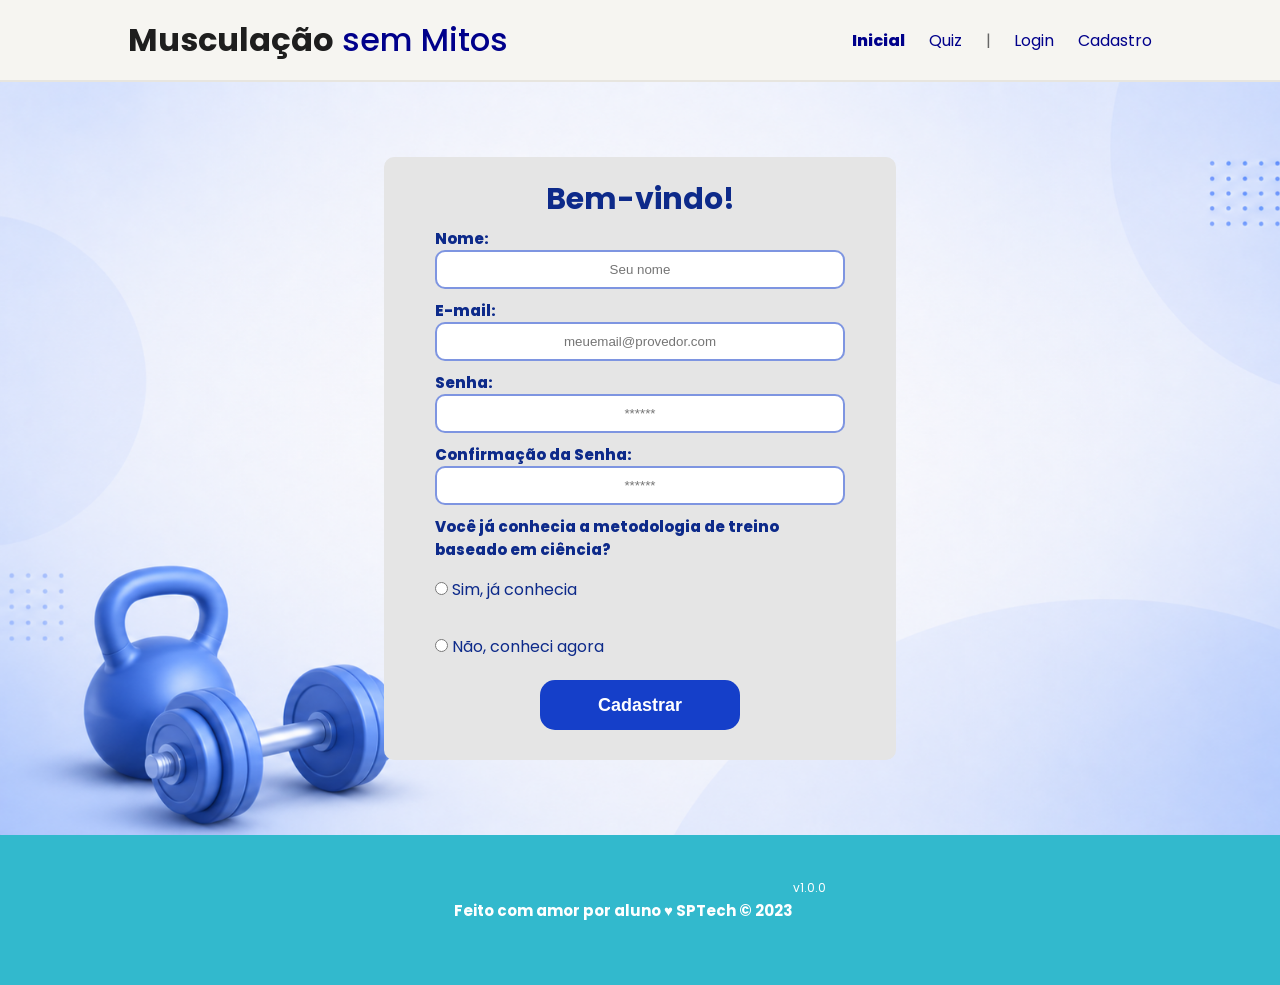
==== public/cadastro.html @ 65a860c5 "Login e Cadastro funcionando com banco de dados local" ====
<!DOCTYPE html>
<html lang="pt-br">

<head>
  <meta charset="UTF-8" />
  <meta http-equiv="X-UA-Compatible" content="IE=edge" />
  <meta name="viewport" content="width=device-width, initial-scale=1.0" />

  <title>AquaTech | Cadastro</title>

  <script src="./js/sessao.js"></script>

  <link rel="stylesheet" href="./css/estilo.css" />
  <link rel="icon" href="./assets/icon/favicon2.ico" />
  <link rel="preconnect" href="https://fonts.gstatic.com" />
</head>

<body onload="listar()">
  <!--header inicio-->
  <div class="header">
    <div class="container">
      <h1 class="titulo"><b>Musculação</b> <span>sem Mitos</span></h1>
      <ul class="navbar">
        <li class="agora">
          <a href="#">Inicial</a>
        </li>
        <li>
          <a href="simulador.html">Quiz</a>
        </li>
        <li>|</li>
        <li>
          <a href="login.html">Login</a>
        </li>
        <li>
          <a href="cadastro.html">Cadastro</a>
        </li>
      </ul>
    </div>
  </div>
  <!--header fim-->

  <div class="login">
    <div class="alerta_erro">
      <div class="card_erro" id="cardErro">
        <span id="mensagem_erro"></span>
      </div>
    </div>
    <div class="container">
      <div class="card card-cadastro">
        <h2>Bem-vindo!</h2>
        <div class="formulario">
          <!--
                         Para inserir mais um campo, copie uma das inputs abaixo.
                         Assim que inserir vá para o script abaixo.
                     -->
          <div class="campo">
            <span>Nome:</span>
            <input id="nome_input" type="text" placeholder="Seu nome" />
          </div>
          <div class="campo">
            <span>E-mail:</span>
            <input id="email_input" type="text" placeholder="meuemail@provedor.com" />
          </div>
          <div class="campo">
            <span>Senha:</span>
            <input id="senha_input" type="password" placeholder="******" />
          </div>
          <div class="campo">
            <span>Confirmação da Senha:</span>
            <input id="confirmacao_senha_input" type="password" placeholder="******" />
          </div>
          <div class="campo">
            <span>Você já conhecia a metodologia de treino baseado em ciência?</span>
            <p><input type="radio" name="conheceMetodologia" id="conheceMetodologia_sim" value="sim"> Sim, já conhecia
            </p>
            <p><input type="radio" name="conheceMetodologia" id="conheceMetodologia_nao" value="nao"> Não, conheci agora
            </p>
          </div>
          <button class="botao" onclick="cadastrar()">Cadastrar</button>
        </div>
        <div id="div_aguardar" class="loading-div">
          <img src="./assets/circle-loading.gif" id="loading-gif" />
        </div>

        <div id="div_erros_login"></div>
      </div>
    </div>
  </div>

  <!--footer inicio-->
  <div class="footer">
    <div class="container">
      <h4>Feito com amor por aluno &hearts; SPTech &copy; 2023</h4>
      <span class="version">v1.0.0</span>
    </div>
  </div>
  <!--footer fim-->
</body>

</html>

<script>


  function cadastrar() {
    // aguardar();

    //Recupere o valor da nova input pelo nome do id
    // Agora vá para o método fetch logo abaixo
    var nomeVar = nome_input.value;
    var emailVar = email_input.value;
    var senhaVar = senha_input.value;
    var confirmacaoSenhaVar = confirmacao_senha_input.value;
    var conheceMetodologiaVar = '';

    // verificar se o checked esta em sim ou nao
    if (conheceMetodologia_sim.checked) {
      conheceMetodologiaVar = 'sim'
    } else if (conheceMetodologia_nao.checked) {
      conheceMetodologiaVar = 'nao'
    }

    // Verificando se há algum campo em branco
    if (
      nomeVar == "" ||
      emailVar == "" ||
      senhaVar == "" ||
      confirmacaoSenhaVar == ""
    ) {
      cardErro.style.display = "block";
      mensagem_erro.innerHTML =
        "(Mensagem de erro para todos os campos em branco)";

      finalizarAguardar();
      return false;
    } else if (nomeVar.length > 50) {
      cardErro.style.display = "block";
      mensagem_erro.innerHTML =
        "O nome não pode passar de 50 caracteres.";

      finalizarAguardar();
      return false;
    } else if (emailVar.length > 50) {
      cardErro.style.display = "block";
      mensagem_erro.innerHTML =
        "Email nao pode passar de 50 caracteres";

      finalizarAguardar();
      return false;
    } else if (confirmacaoSenhaVar != senhaVar) {
      cardErro.style.display = "block";
      mensagem_erro.innerHTML =
        "As senhas estão diferentes, confira se preencheu certo.";

      finalizarAguardar();
      return false;
    } else if (conheceMetodologiaVar == '') {
      cardErro.style.display = "block";
      mensagem_erro.innerHTML =
        "Marque uma opção para conhece ou não conhece.";

      finalizarAguardar();
      return false;
    } else {
      setInterval(sumirMensagem, 5000);
    }


    // Enviando o valor da nova input
    fetch("/usuarios/cadastrar", {
      method: "POST",
      headers: {
        "Content-Type": "application/json",
      },
      body: JSON.stringify({
        // crie um atributo que recebe o valor recuperado aqui
        // Agora vá para o arquivo routes/usuario.js
        nomeServer: nomeVar,
        emailServer: emailVar,
        senhaServer: senhaVar,
        conheceMetodologiaServer: conheceMetodologiaVar
      }),
    })
      .then(function (resposta) {
        console.log("resposta: ", resposta);

        if (resposta.ok) {
          cardErro.style.display = "block";

          mensagem_erro.innerHTML =
            "Cadastro realizado com sucesso! Redirecionando para tela de Login...";

          setTimeout(() => {
            window.location = "login.html";
          }, "2000");

          limparFormulario();
          finalizarAguardar();
        } else {
          throw "Houve um erro ao tentar realizar o cadastro!";
        }
      })
      .catch(function (resposta) {
        console.log(`#ERRO: ${resposta}`);
        finalizarAguardar();
      });

    return false;
  }

  function sumirMensagem() {
    cardErro.style.display = "none";
  }
</script>
---- public/css/estilo.css ----
@import url('https://fonts.googleapis.com/css2?family=Poppins:wght@400;600;700&display=swap');

body {
  margin: 0;
  padding: 0;
  font-family: 'Poppins', sans-serif;
  /*background-color: #F6F5F1;*/
}

:root {
  --tamanho-header: 80px;
  --tamanho-banner: calc(100vh - var(--tamanho-header) - var(--tamanho-footer) - 2px);
  --tamanho-simulador: calc(100vh - var(--tamanho-header) - var(--tamanho-footer) - 2px);
  --tamanho-login: calc(100vh - var(--tamanho-header) - var(--tamanho-footer) - 2px);
  --tamanho-footer: 65px;
}

.container {
  display: flex;
  width: 80%;
  margin: auto;
}

.header {
  height: var(--tamanho-header);
  border-bottom: 2px solid #E7E5DF;
  background-color: #f6f5f1;
}

.header .container {
  justify-content: space-between;
  align-items: center;
  height: 100%;
}

.header a {
  text-decoration: none;
  color: darkblue;
}

.header span {
  color: darkblue;
}

.agora {
  font-weight: 800;
}

.navbar {
  width: 300px;
  display: flex;
  align-items: center;
  justify-content: space-between;
  list-style: none;
  color: #666666;
}

.titulo {
  color: #1e1e1e;
  width: fit-content;
  font-weight: 500;
}

.header h1 {
  margin: 0;
}

/* PRIMEIRA SECAO */
.primeira-secao {
  display: flex;
  flex-direction: row;
  justify-content: space-around;
  /* width: 100%; */
  align-items: center;
  border-bottom: 2px solid #E7E5DF;
  background-color: #DCE8E1;
}

.primeira-secao-conteudo {
  margin-top: 200px;
  display: flex;
  flex-direction: column;
  width: 600px;
  /*margin-right: 200px;*/
  margin-left: 50px;
  margin-bottom: 200px;
}

.primeira-secao-balao {
  border-radius: 25px;
  background-color: rgba(21, 63, 201, 0.548);
  width: 300px;
  margin-bottom: -30px;
  color: white;
  font-size: 18px;
  display: flex;
  flex-direction: column;
  align-items: center;
  padding: 10px;
}

.primeira-secao-conteudo h1 {
  font-size: 62px;
}

#span-logica {
  color: rgb(21, 63, 201);
}

.primeira-secao-conteudo p {
  font-size: 22px;
  color: #666666;
  margin-top: -20px;
}

.primeira-secao-botoes {
  flex-direction: row;
  justify-content: space-between;
}

.primeira-secao-botoes button {
  width: 250px;
  height: 75px;
  margin-right: 20px;
  margin-top: 20px;
  border-radius: 20px;
}

#botao1 {
  background-color: rgb(21, 63, 201);
  color: white;
  font-size: 20px;
  font-weight: bold;
}

#botao2 {
  font-size: 20px;
  font-weight: bold;
  color: rgb(21, 63, 201);
  border-color: #6666661e;
}

.primeira-secao {
  height: 100vh;
  background-image: url('../assets/imgs/background-hero-section.png');
  /* sua imagem */
  background-size: cover;
  background-position: center;
  background-repeat: no-repeat;
}


.primeira-secao-imagem img {
  margin-top: 100px;
  width: 900px;
  height: 900px;
  margin-right: -100px;
}

.primeira-secao::after {
  border-bottom: 2px solid #E7E5DF;
}

/* SEÇÃO PROBLEMAS */

.secao-problema {
  display: flex;
  flex-direction: column;
  justify-content: center;
  align-items: center;
  background-color: #F6F5F1;
  margin-top: 100px;
  margin-bottom: 100px;
}

.secao-problema h1 {
  margin-top: 60px;
  font-size: 48px;
}

.secao-problema p {
  font-size: 22px;
  color: #666666;
  margin-top: -20px;
  text-align: center;
  width: 900px;
}

.container-problema-cards {
  display: flex;
  flex-direction: row;
  width: 85%;
  justify-content: space-evenly;
  margin-top: 60px;
}

.problema-card h1 {
  font-size: 28px;
}

.problema-card p {
  width: 300px;
  font-size: 22px;
  text-align: left;
}

.problema-card {
  background-color: #ffffff;
  border: #6666661e solid 2px;
  border-radius: 15px;
  width: 300px;
  padding: 25px;
  padding-left: 60px;
  text-align: left;
  transition: all 0.5s;
}

.problema-card:hover {
  transform: translateY(-4px);
  box-shadow: 0 4px 20px #6666668a;
  border-color: rgba(21, 63, 201, 0.548);
}

.card-problema-icon {
  width: 80px;
  height: 80px;
  background-color: #d8d7e7bb;
  border-radius: 15px;
  border: rgba(21, 63, 201, 0.548) 2px solid;
  margin-bottom: -30px;
  margin-top: 15px;
}

.card-problema-icon img {
  width: 80px;
  height: 80px;
}

/* SEÇÃO DE MITOS CLÁSSICOS */
.secao-mitos {
  display: flex;
  flex-direction: column;
  align-items: center;
  margin-bottom: 50px;
}

.secao-mitos h1 {
  margin-top: 50px;
  font-size: 48px;
}

.secao-mitos p {
  margin-top: -20px;
  color: #666666;
  margin-bottom: 70px;
}

.grid-mitos-card {
  display: grid;
  grid-template-columns: repeat(2, 1fr);
  gap: 20px;
}

.mitos-card {
  background-color: #E7E5DF;
  padding: 20px;
  border-radius: 25px;
  border-left: 6px solid transparent;
  transition: all 0.4s;
}

.mitos-card:hover {
  transform: translateY(-3px);
  border-left: 6px  solid rgb(21, 63, 201);
}

.mitos-card p {
  margin-top: 5px;
}

.mitos-balao {
  border-radius: 25px;
  background-color: rgba(21, 63, 201, 0.548);
  width: 70px;
  color: white;
  font-size: 16px;
  font-weight: 700;
  display: flex;
  flex-direction: column;
  align-items: center;
  padding: 10px;
}

/* SEÇãO DE FUNDAMENTOS */

.secao-fundamentos {
  background-color: rgba(21, 63, 201, 0.548);
}

.fundamentos {
  display: flex;
  flex-direction: column;
  align-items: center;
  padding-top: 50px;
  padding-bottom: 70px;
}

.fundamentos h1 {
  margin-top: 50px;
  font-size: 48px;
}

.fundamentos p {
  margin-top: -20px;
  margin-bottom: 50px;
}

.row-cards-fundamentos {
  display: flex;
  flex-direction: row;
  justify-content: space-around;
  width: 100%;
}

.cards-fundamentos {
  background-color: #e5e5e559;
  border-radius: 25px;
  height: 300px;
  width: 250px;
  padding: 30px;
  border: 1px solid #e5e5e5;
  text-align: center;
  align-items: center;
  display: flex;
  flex-direction: column;
  transition: all 0.3s;
}

.cards-fundamentos:hover {
  background-color: #6666665e;
  transform: translateY(-2px);
}

.icon-fundamentos {
  width: 75px;
  height: 75px;
  text-align: center;
  display: flex;
  align-items: center;
  justify-content: center ;
  background-color: rgba(21, 63, 201, 0.548);
  border-radius: 100%;
}

.icon-fundamentos img {
  width: 50px;
  height: 50px;
}

/* SEÇAO DE HISTORIA */

.secao-historia {
  display: flex;
  flex-direction: column;
}

.secao-historia-full {
  height: 100%;
  background-image: url('../assets/imgs/background-historia-section.png');
  background-size: cover;
  background-position: center;
  background-repeat: no-repeat;
}

.secao-historia-h1 {
  font-size: 48px;
  margin-top: 100px;
  text-align: center;
}

.secao-historia-p {
  text-align: center;
  margin-top: -20px;
  margin-bottom: 100px;
  font-size: 20px;
}

.historia-div {
  display: flex;
  flex-direction: row;
}

.historia-conteudo {
  display: flex;
  flex-direction: row;
  width: 1000px;
}

.historia-texto p {
  font-size: 20px;
}

.historia-texto h2 {
  font-size: 30px;
}

.historia-resultado {
  background-color: #E7E5DF;
  padding: 30px;
  padding-left: 30px;
  border-radius: 25px;
  border: solid 2px #6666665e;
}

.historia-timeline {
  position: relative;
  padding-left: 40px;
  display: flex;
  flex-direction: column;
}

.historia-timeline::before {
  content: "";
  position: absolute;
  left: 20px;
  top: 0;
  width: 2px;
  height: 100%;
  background-color: rgb(21, 63, 201);
}

.timeline-card {
  width: 750px;
  background-color: #e5e5e5;
  border-radius: 25px;
  position: relative;
  margin-bottom: 40px;
  padding: 30px;
}

.dot {
  position: absolute;
  left: -25px;
  top: 20px;
  width: 12px;
  height: 12px;
  border-radius: 50%;
  background: rgb(21, 63, 201);
}


/* FOOTER */

.footer {
  background-color: #32b9cd;
  height: 150px;
  color: #fff;
  display: flex;
  font-size: 15px;
}

.footer .container {
  justify-content: center;
  text-align: center;
}

.footer .container .version {
  font-size: 12px;
}

/* LOGIN */

.login {
  height: var(--tamanho-login);
  background-image: url('../assets/imgs/background-login.png');
  background-size: cover;
}

.login .container {
  justify-content: center;
  align-items: center;
  height: 100%;
}

.card {
  width: 50%;
  background-color: #e5e5e5;
  border-radius: 10px;
  display: flex;
  align-items: center;
  justify-content: space-evenly;
  color: rgb(13, 42, 138);
  flex-direction: column;
  height: fit-content;
  padding: 20px 0;
}

.card h2 {
  margin: 0;
  font-size: 30px;
}

.formulario {
  display: flex;
  height: 90%;
  width: 80%;
  justify-content: space-around;
  flex-direction: column;
}

.formulario span {
  font-size: 15px;
  font-weight: 800;
}

.formulario input {
  border: 2px solid rgba(21, 63, 201, 0.548);
  text-align: center;
  border-radius: 10px;
  margin: 0;
}

.formulario select {
  border: 2px solid #32b9cd;
  background-color: white;
  color: gray;
  height: 36px;
  text-align: center;
  border-radius: 10px;
  margin: 0;
}

.campo {
  display: flex;
  flex-direction: column;
  justify-content: start;
  padding: 5px 0;
}

.botao {
  cursor: pointer;
  font-family: "Barlow", sans-serif;
  border: 0;
  border-radius: 15px;
  font-weight: 600;
  font-size: 18px;
  color: #fff;
  background-color: rgb(21, 63, 201);
  width: 200px;
  height: 50px;
  align-self: center;
  margin-bottom: 10px;
}

.loading-div {
  width: 50px;
  display: none;
}

.loading-div img {
  height: 50px;
  width: 50px;
}

#div_erros_login {
  display: none
}

/* FORMULARIO */

.alerta_erro {
  display: flex;
  justify-content: flex-end;
}

.card_erro {
  display: none;
  background-color: #fff;
  color: black;
  width: 230px;
  position: fixed;
  border-radius: 4px;
  border: #ED145B 3px solid;
  padding: 10px;
  margin-right: 10%;
}

.card_erro #mensagem_erro {
  font-weight: 500;
  font-size: 20px;
}

.formulario .tipo_campo {
  font-size: 20px;
  font-weight: 600 !important;
}

.formulario {
  display: flex;
  flex-direction: column;
}

input {
  margin-bottom: 10px;
  border: 2px solid #32b9cd;
  padding: 10px;
  text-align: center;
  border-radius: 10px;
}

.btn {
  font-family: "Barlow", sans-serif;
  border: 0;
  border-radius: 5px;
  font-weight: 600;
  font-size: 18px;
  padding: 10px 15px;
  color: white;
  background-color: #ED145B;
  width: 120px;
  align-self: center;
  margin-top: 5px;
}

.loading-div {
  width: 50px;
  margin: auto;
  display: none;
}

.loading-div img {
  height: 50px;
  width: 50px;
}

/* SIMULADOR */

.simulador {
  color: white;
}

.simulador .container {
  flex-direction: column;
  overflow: scroll;
  height: var(--tamanho-simulador);
}

/* ALERTA */

#alerta {
  position: absolute;
  right: 0;
  bottom: 0;
}

.mensagem-alarme {
  background-color: white;
  border-radius: 5px;
  width: 300px;
  height: 80px;
  margin: 10px;
  padding: 10px 0;
  display: flex;
  justify-content: space-evenly;
  align-items: center;
}

.mensagem-alarme h3 {
  font-size: 14px;
  margin: 0;
}

.mensagem-alarme .informacao {
  width: 66%;
}

.alarme-sino {
  width: 48px;
  height: 48px;
  animation-name: bell;
  animation-duration: 4s;
  background-image: url('https://cdn-icons-png.flaticon.com/512/1157/1157000.png');
  background-size: cover;
  animation-iteration-count: infinite;
}

@keyframes bell {
  0% {
    transform: rotate(25deg)
  }

  25% {
    transform: rotate(-25deg)
  }

  50% {
    transform: rotate(25deg)
  }

  75% {
    transform: rotate(-25deg)
  }

  100% {
    transform: rotate(25deg)
  }
}
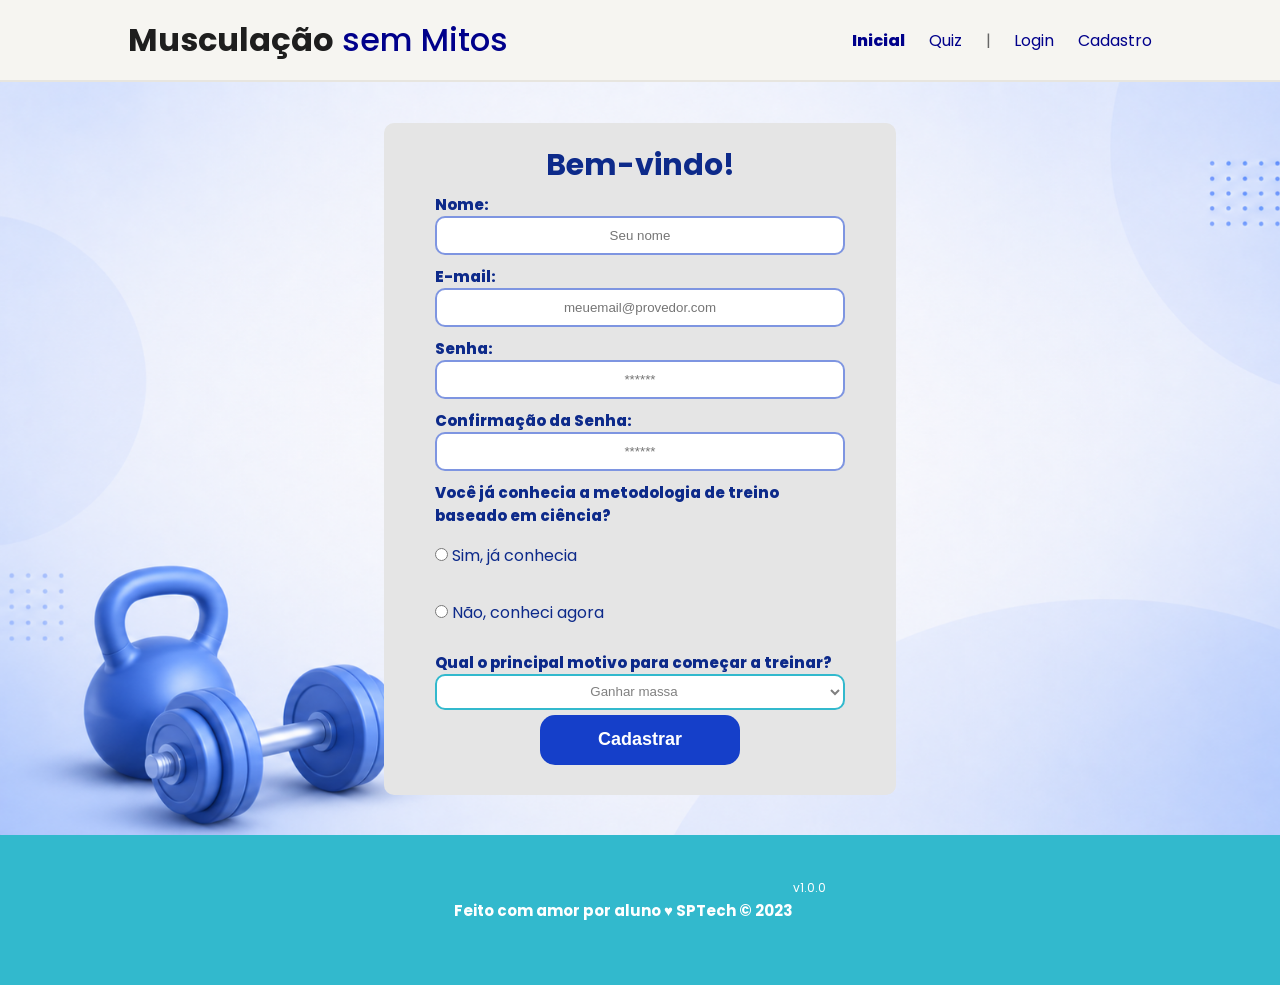
==== commit 8c1e99c6: "novo campo de objetivo adicionado no cadastro (funcional com BD)" ====
--- a/public/cadastro.html
+++ b/public/cadastro.html
@@ -6,7 +6,7 @@
   <meta http-equiv="X-UA-Compatible" content="IE=edge" />
   <meta name="viewport" content="width=device-width, initial-scale=1.0" />
 
-  <title>AquaTech | Cadastro</title>
+  <title>Musculação sem Mitos | Cadastro</title>
 
   <script src="./js/sessao.js"></script>
 
@@ -48,7 +48,7 @@
     <div class="container">
       <div class="card card-cadastro">
         <h2>Bem-vindo!</h2>
-        <div class="formulario">
+        <div class="formulario" style="display: flex;">
           <!--
                          Para inserir mais um campo, copie uma das inputs abaixo.
                          Assim que inserir vá para o script abaixo.
@@ -63,11 +63,13 @@
           </div>
           <div class="campo">
             <span>Senha:</span>
-            <input id="senha_input" type="password" placeholder="******" />
+            <input id="senha_input" type="password" oninput="forcaSenha()" placeholder="******" />
+            <div id="msgForcaSenha"></div>
           </div>
           <div class="campo">
             <span>Confirmação da Senha:</span>
-            <input id="confirmacao_senha_input" type="password" placeholder="******" />
+            <input id="confirmacao_senha_input" oninput="senhaIgual()" type="password" placeholder="******" />
+            <div id="msgSenhaIgual"></div>
           </div>
           <div class="campo">
             <span>Você já conhecia a metodologia de treino baseado em ciência?</span>
@@ -75,6 +77,17 @@
             </p>
             <p><input type="radio" name="conheceMetodologia" id="conheceMetodologia_nao" value="nao"> Não, conheci agora
             </p>
+          </div>
+          <div class="campo">
+            <span>
+              Qual o principal motivo para começar a treinar?
+            </span>
+            <select name="" id="selMotivoTreino">
+              <option value="Ganhar Massa">Ganhar massa</option>
+              <option value="Perder Peso">Perder peso</option>
+              <option value="Recomposição Corporal">Recomposição Corporal</option>
+              <option value="Saúde Geral">Saúde Geral</option>
+            </select>
           </div>
           <button class="botao" onclick="cadastrar()">Cadastrar</button>
         </div>
@@ -112,6 +125,7 @@
     var senhaVar = senha_input.value;
     var confirmacaoSenhaVar = confirmacao_senha_input.value;
     var conheceMetodologiaVar = '';
+    var objetivoVar = selMotivoTreino.value;
 
     // verificar se o checked esta em sim ou nao
     if (conheceMetodologia_sim.checked) {
@@ -125,7 +139,8 @@
       nomeVar == "" ||
       emailVar == "" ||
       senhaVar == "" ||
-      confirmacaoSenhaVar == ""
+      confirmacaoSenhaVar == "" ||
+      objetivoVar == ""
     ) {
       cardErro.style.display = "block";
       mensagem_erro.innerHTML =
@@ -144,6 +159,13 @@
       cardErro.style.display = "block";
       mensagem_erro.innerHTML =
         "Email nao pode passar de 50 caracteres";
+
+      finalizarAguardar();
+      return false;
+    } else if (senhaVar.length < 6) {
+      cardErro.style.display = "block";
+      mensagem_erro.innerHTML =
+        "Sua senha está fraca, deve ter no minimo 6 caracteres";
 
       finalizarAguardar();
       return false;
@@ -178,7 +200,8 @@
         nomeServer: nomeVar,
         emailServer: emailVar,
         senhaServer: senhaVar,
-        conheceMetodologiaServer: conheceMetodologiaVar
+        conheceMetodologiaServer: conheceMetodologiaVar,
+        objetivoServer: objetivoVar
       }),
     })
       .then(function (resposta) {
@@ -211,4 +234,32 @@
   function sumirMensagem() {
     cardErro.style.display = "none";
   }
+
+  function forcaSenha() {
+    let senha = senha_input.value;
+
+    if (senha.length < 6) {
+      msgForcaSenha.innerHTML = `Senha Fraca!`;
+      msgForcaSenha.style.color = "#FF5733";
+    } else if (senha.length >= 6 && senha.length < 8) {
+      msgForcaSenha.innerHTML = `Senha Média!`
+      msgForcaSenha.style.color = "#FFA500";
+    } else if (senha.length >= 8) {
+      msgForcaSenha.innerHTML = `Senha Forte!`;
+      msgForcaSenha.style.color = "#228B22";
+    }
+  }
+
+  function senhaIgual() {
+    let senha = senha_input.value;
+    let confirmacaoSenha = confirmacao_senha_input.value;
+
+    if (senha != confirmacaoSenha) {
+      msgSenhaIgual.innerHTML = `As senhas não correspondem!`;
+      msgSenhaIgual.style.color = "#FF5733"
+    } else {
+      msgSenhaIgual.innerHTML = '';
+    }
+  }
+
 </script>
--- a/public/css/estilo.css
+++ b/public/css/estilo.css
@@ -535,6 +535,11 @@
   flex-direction: column;
   justify-content: start;
   padding: 5px 0;
+}
+
+#forcaSenha {
+  font-weight: bold;
+  color: rgb(226, 190, 26);
 }
 
 .botao {
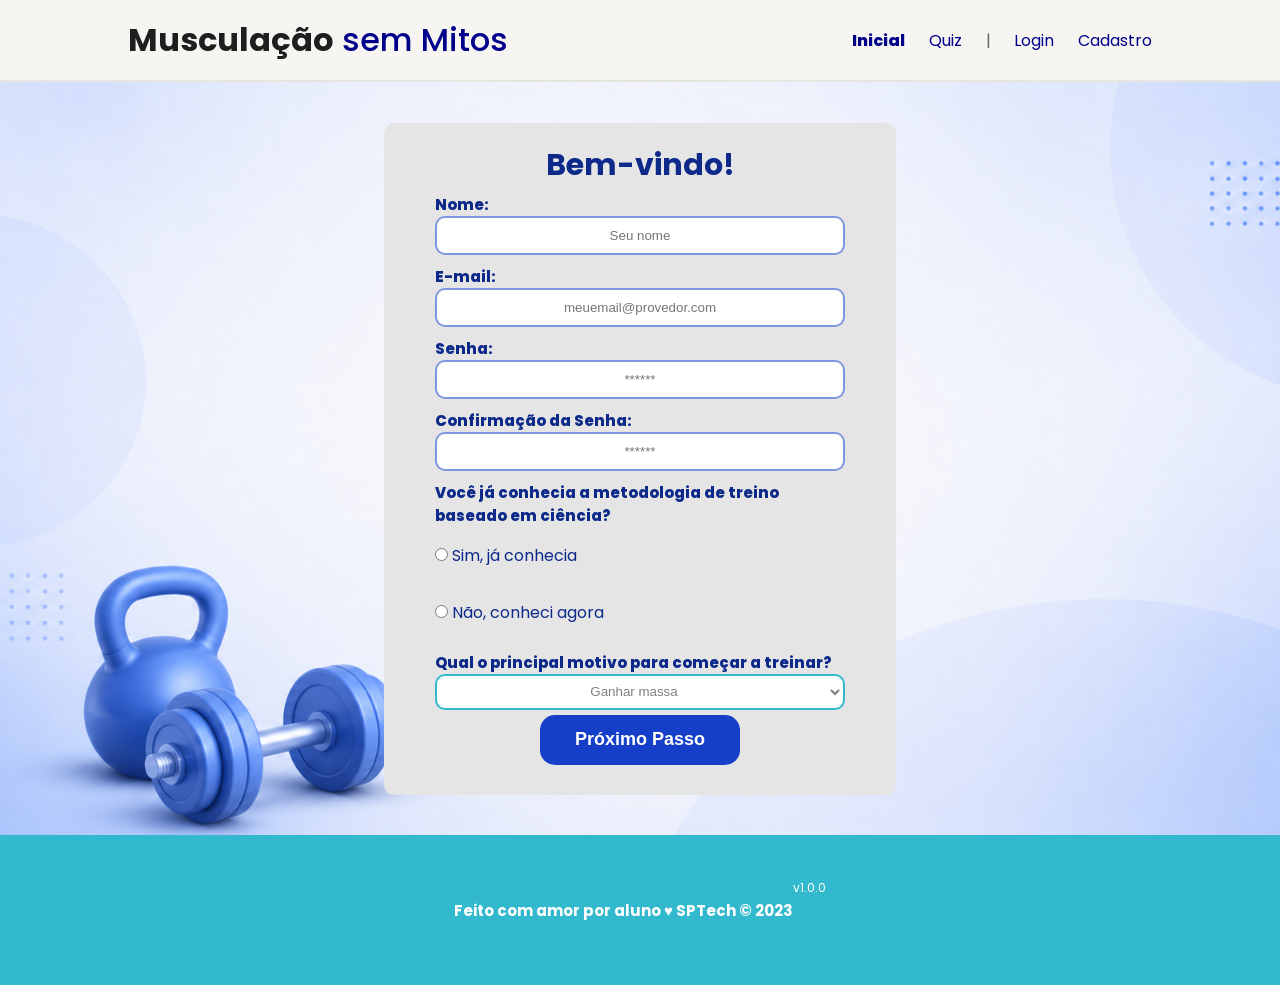
==== commit ec686778: "novo card perguntando peso atual e peso desejado para geracao de KPI; criacao de novas tabelas no ba" ====
--- a/public/cadastro.html
+++ b/public/cadastro.html
@@ -15,7 +15,7 @@
   <link rel="preconnect" href="https://fonts.gstatic.com" />
 </head>
 
-<body onload="listar()">
+<body>
   <!--header inicio-->
   <div class="header">
     <div class="container">
@@ -89,8 +89,26 @@
               <option value="Saúde Geral">Saúde Geral</option>
             </select>
           </div>
+          <button class="botao" onclick="proximoPasso()">Próximo Passo</button>
+        </div>
+
+        <div class="formulario2" style="display: none;">
+          <div class="campo">
+            <h2>Agora vamos falar sobre seu peso?</h2>
+            <span>Peso Atual:</span>
+            <input type="number" id="iptPesoAtual" placeholder="Seu peso">
+          </div>
+          <div class="campo">
+            <span>Qual peso deseja atingir?</span>
+            <input type="number" id="iptPesoDesejado" placeholder="Peso desejado">
+          </div>
+          <div class="campo">
+            <span>Até quando deseja atingir esse peso?</span>
+            <input type="date" id="iptDataDesejada">
+          </div>
           <button class="botao" onclick="cadastrar()">Cadastrar</button>
         </div>
+
         <div id="div_aguardar" class="loading-div">
           <img src="./assets/circle-loading.gif" id="loading-gif" />
         </div>
@@ -114,12 +132,7 @@
 
 <script>
 
-
-  function cadastrar() {
-    // aguardar();
-
-    //Recupere o valor da nova input pelo nome do id
-    // Agora vá para o método fetch logo abaixo
+  function proximoPasso() {
     var nomeVar = nome_input.value;
     var emailVar = email_input.value;
     var senhaVar = senha_input.value;
@@ -127,14 +140,12 @@
     var conheceMetodologiaVar = '';
     var objetivoVar = selMotivoTreino.value;
 
-    // verificar se o checked esta em sim ou nao
     if (conheceMetodologia_sim.checked) {
       conheceMetodologiaVar = 'sim'
     } else if (conheceMetodologia_nao.checked) {
       conheceMetodologiaVar = 'nao'
     }
 
-    // Verificando se há algum campo em branco
     if (
       nomeVar == "" ||
       emailVar == "" ||
@@ -143,89 +154,100 @@
       objetivoVar == ""
     ) {
       cardErro.style.display = "block";
-      mensagem_erro.innerHTML =
-        "(Mensagem de erro para todos os campos em branco)";
-
-      finalizarAguardar();
+      mensagem_erro.innerHTML = "(Mensagem de erro para todos os campos em branco)";
       return false;
     } else if (nomeVar.length > 50) {
       cardErro.style.display = "block";
-      mensagem_erro.innerHTML =
-        "O nome não pode passar de 50 caracteres.";
-
-      finalizarAguardar();
+      mensagem_erro.innerHTML = "O nome não pode passar de 50 caracteres.";
       return false;
     } else if (emailVar.length > 50) {
       cardErro.style.display = "block";
-      mensagem_erro.innerHTML =
-        "Email nao pode passar de 50 caracteres";
-
-      finalizarAguardar();
+      mensagem_erro.innerHTML = "Email nao pode passar de 50 caracteres";
       return false;
     } else if (senhaVar.length < 6) {
       cardErro.style.display = "block";
-      mensagem_erro.innerHTML =
-        "Sua senha está fraca, deve ter no minimo 6 caracteres";
-
-      finalizarAguardar();
+      mensagem_erro.innerHTML = "Sua senha está fraca, deve ter no minimo 6 caracteres";
       return false;
     } else if (confirmacaoSenhaVar != senhaVar) {
       cardErro.style.display = "block";
-      mensagem_erro.innerHTML =
-        "As senhas estão diferentes, confira se preencheu certo.";
-
-      finalizarAguardar();
+      mensagem_erro.innerHTML = "As senhas estão diferentes, confira se preencheu certo.";
       return false;
     } else if (conheceMetodologiaVar == '') {
       cardErro.style.display = "block";
-      mensagem_erro.innerHTML =
-        "Marque uma opção para conhece ou não conhece.";
-
-      finalizarAguardar();
+      mensagem_erro.innerHTML = "Marque uma opção para conhece ou não conhece.";
       return false;
     } else {
-      setInterval(sumirMensagem, 5000);
-    }
-
-
-    // Enviando o valor da nova input
+      document.querySelector(".formulario").style.display = "none";
+      document.querySelector(".formulario2").style.display = "block";
+    }
+  }
+
+
+
+
+  function cadastrar() {
+    var pesoAtualVar = iptPesoAtual.value;
+    var pesoDesejadoVar = iptPesoDesejado.value;
+    var dataDesejadaVar = iptDataDesejada.value;
+
+    if (
+      pesoAtualVar == "" ||
+      pesoDesejadoVar == "" ||
+      dataDesejadaVar == ""
+    ) {
+      cardErro.style.display = "block";
+      mensagem_erro.innerHTML = "(Mensagem de erro para todos os campos em branco)";
+      return false;
+    } else if (pesoAtualVar > 500 || pesoDesejadoVar > 500) {
+      cardErro.style.display = "block";
+      mensagem_erro.innerHTML = "Seu peso não pode ser maior que 500kg.";
+      return false;
+    } else if (pesoAtualVar < 20 || pesoDesejadoVar < 20) {
+      cardErro.style.display = "block";
+      mensagem_erro.innerHTML = "Seu peso não pode ser menor que 20kg.";
+      return false;
+    }
+
+    var nomeVar = nome_input.value;
+    var emailVar = email_input.value;
+    var senhaVar = senha_input.value;
+    var conheceMetodologiaVar = '';
+    if (conheceMetodologia_sim.checked) {
+      conheceMetodologiaVar = 'sim'
+    } else if (conheceMetodologia_nao.checked) {
+      conheceMetodologiaVar = 'nao'
+    }
+    var objetivoVar = selMotivoTreino.value;
+
     fetch("/usuarios/cadastrar", {
       method: "POST",
       headers: {
         "Content-Type": "application/json",
       },
       body: JSON.stringify({
-        // crie um atributo que recebe o valor recuperado aqui
-        // Agora vá para o arquivo routes/usuario.js
         nomeServer: nomeVar,
         emailServer: emailVar,
         senhaServer: senhaVar,
         conheceMetodologiaServer: conheceMetodologiaVar,
-        objetivoServer: objetivoVar
+        objetivoServer: objetivoVar,
+        pesoDesejadoServer: pesoDesejadoVar,
+        dataDesejadaServer: dataDesejadaVar,
+        pesoAtualServer: pesoAtualVar
       }),
     })
       .then(function (resposta) {
-        console.log("resposta: ", resposta);
-
         if (resposta.ok) {
           cardErro.style.display = "block";
-
-          mensagem_erro.innerHTML =
-            "Cadastro realizado com sucesso! Redirecionando para tela de Login...";
-
+          mensagem_erro.innerHTML = "Cadastro realizado com sucesso! Redirecionando...";
           setTimeout(() => {
             window.location = "login.html";
           }, "2000");
-
-          limparFormulario();
-          finalizarAguardar();
         } else {
           throw "Houve um erro ao tentar realizar o cadastro!";
         }
       })
       .catch(function (resposta) {
         console.log(`#ERRO: ${resposta}`);
-        finalizarAguardar();
       });
 
     return false;
--- a/public/css/estilo.css
+++ b/public/css/estilo.css
@@ -605,6 +605,10 @@
   flex-direction: column;
 }
 
+.formulario2 {
+  width: 300px;
+}
+
 input {
   margin-bottom: 10px;
   border: 2px solid #32b9cd;
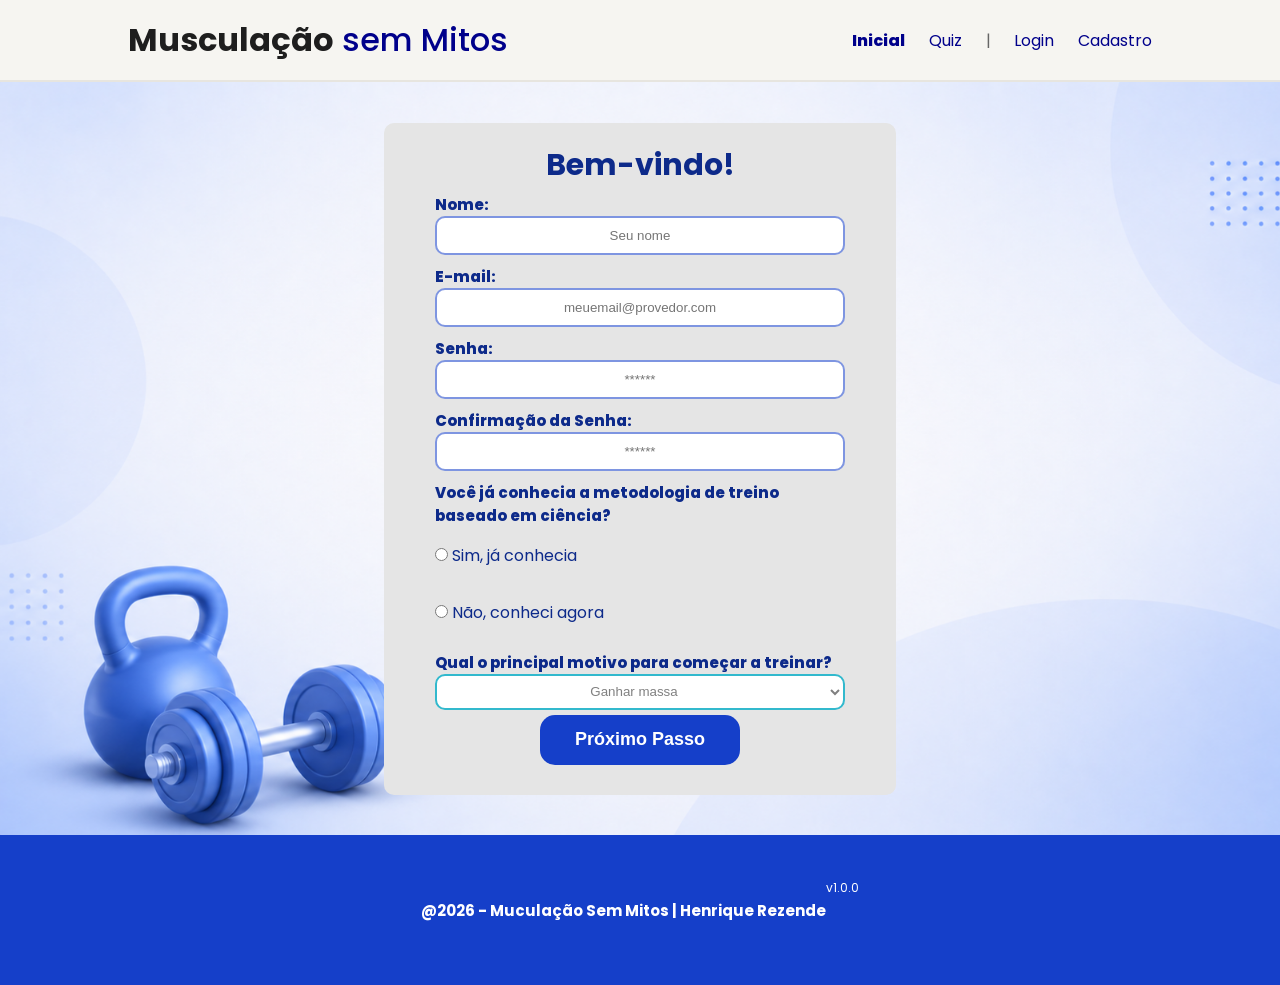
==== commit 95c709b8: "atualizando cor de fundo e texto do footer" ====
--- a/public/cadastro.html
+++ b/public/cadastro.html
@@ -11,7 +11,7 @@
   <script src="./js/sessao.js"></script>
 
   <link rel="stylesheet" href="./css/estilo.css" />
-  <link rel="icon" href="./assets/icon/favicon2.ico" />
+  <link rel="icon" href="./assets/icon/favicon.png" />
   <link rel="preconnect" href="https://fonts.gstatic.com" />
 </head>
 
@@ -121,7 +121,7 @@
   <!--footer inicio-->
   <div class="footer">
     <div class="container">
-      <h4>Feito com amor por aluno &hearts; SPTech &copy; 2023</h4>
+      <h4>@2026 - Muculação Sem Mitos | Henrique Rezende</h4>
       <span class="version">v1.0.0</span>
     </div>
   </div>
--- a/public/css/estilo.css
+++ b/public/css/estilo.css
@@ -366,7 +366,7 @@
 
 .secao-historia-full {
   height: 100%;
-  background-image: url('../assets/imgs/background-historia-section.png');
+  /* background-image: url('../assets/imgs/background-historia-section.png'); */
   background-size: cover;
   background-position: center;
   background-repeat: no-repeat;
@@ -452,7 +452,7 @@
 /* FOOTER */
 
 .footer {
-  background-color: #32b9cd;
+  background-color: rgb(21, 63, 201);
   height: 150px;
   color: #fff;
   display: flex;
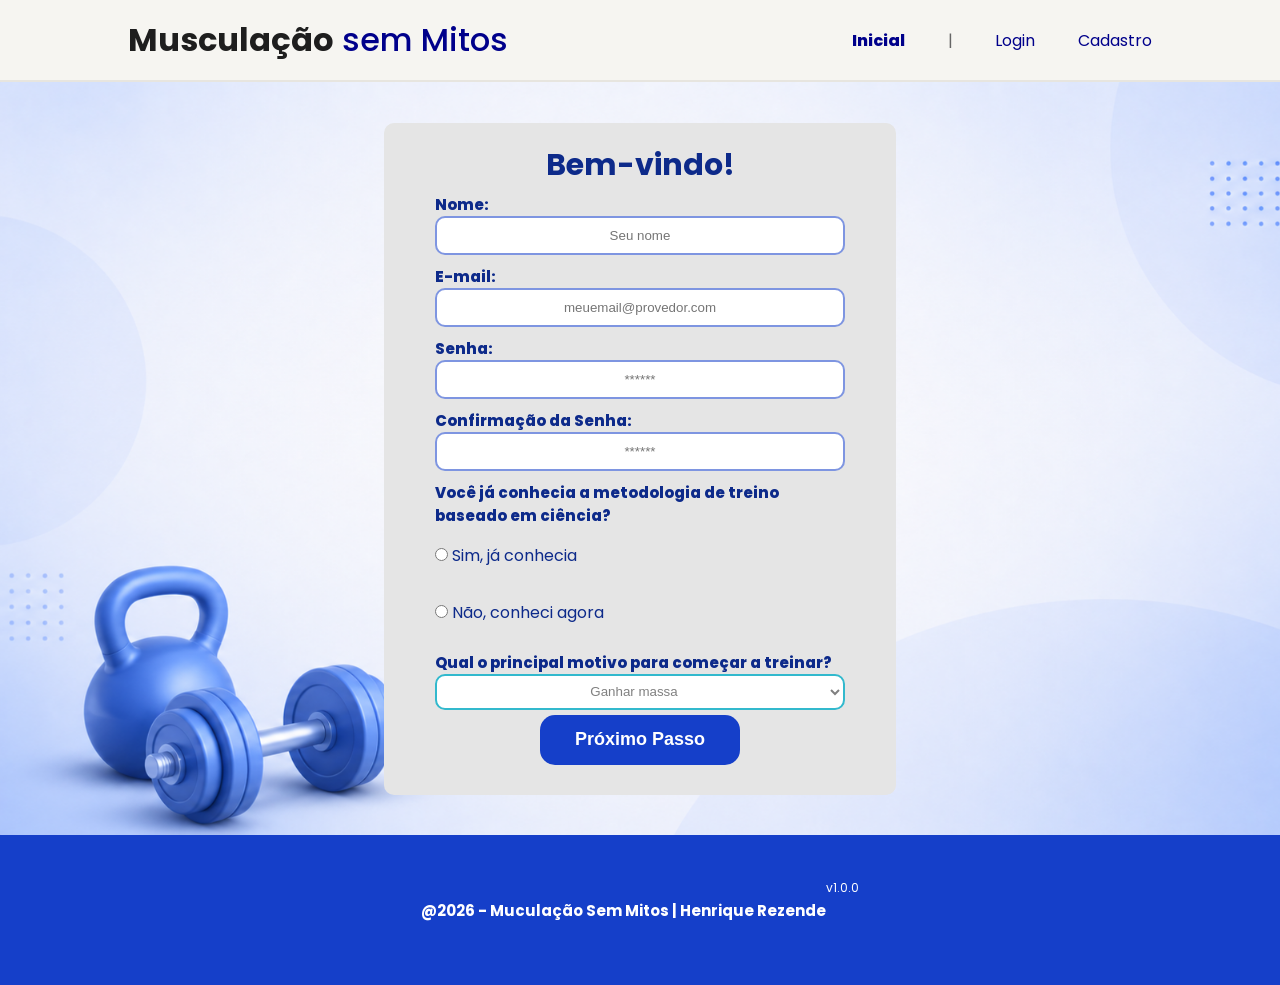
==== commit bad70aa0: "colocar separador no navbar header" ====
--- a/public/cadastro.html
+++ b/public/cadastro.html
@@ -23,9 +23,6 @@
       <ul class="navbar">
         <li class="agora">
           <a href="#">Inicial</a>
-        </li>
-        <li>
-          <a href="simulador.html">Quiz</a>
         </li>
         <li>|</li>
         <li>
